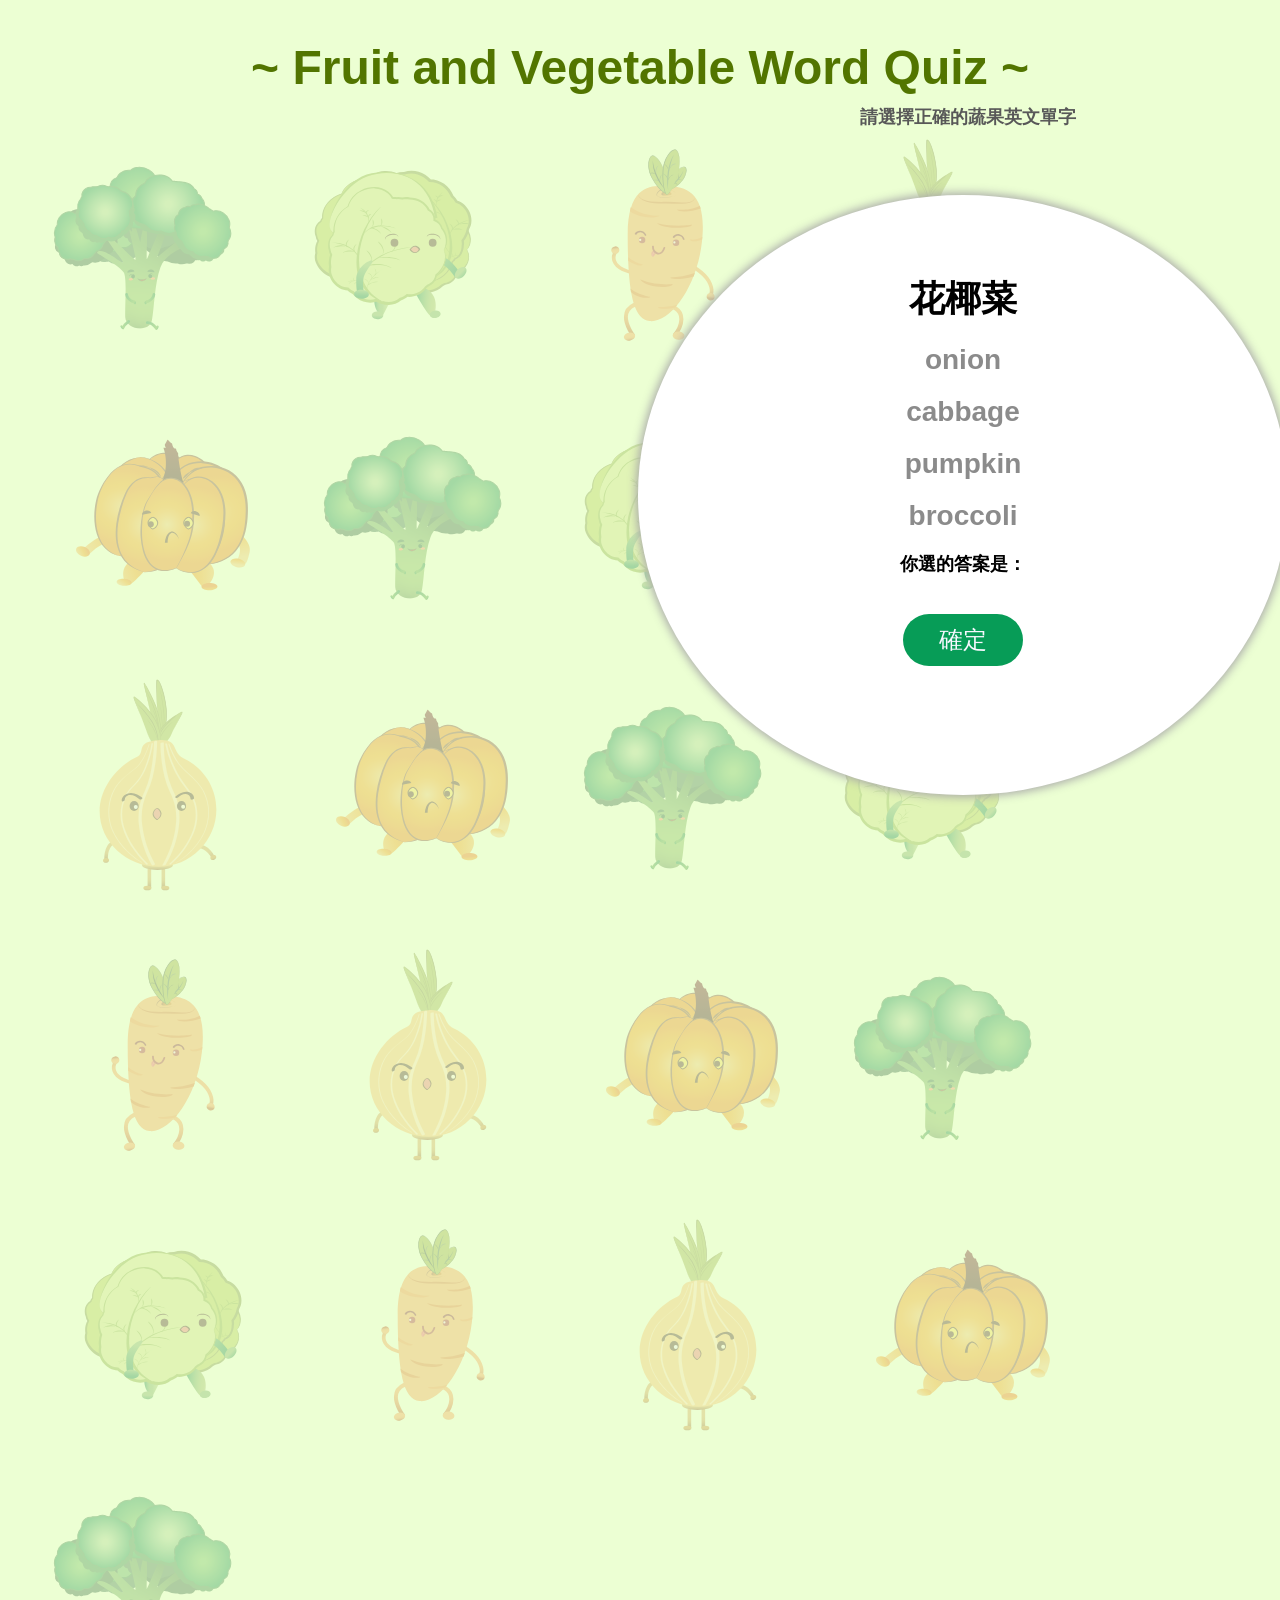
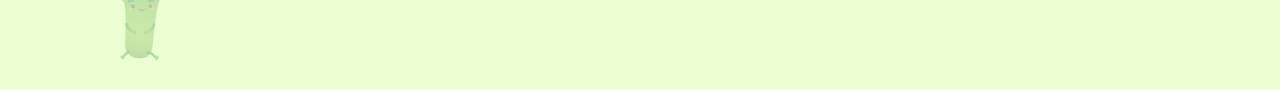
==== Fruit and Vegetable Word Quiz.html @ d754c372 "整理網站檔案到根目錄，忽略 .vscode" ====
<!DOCTYPE html>
<html lang="en">
<head>
    <meta charset="UTF-8">
    <meta http-equiv="X-UA-Compatible" content="IE=edge">
    <meta name="viewport" content="width=device-width, initial-scale=1.0">
    <title>Fruit and Vegetable Word Quiz</title>
    <link rel="stylesheet" href="./css/index.css">
</head>

<body onload="load(); test()">
    <div class="a">~ Fruit and Vegetable Word Quiz ~
        <h2>請選擇正確的蔬果英文單字</h2> 
    </div>
    <div class="svg">
        <img class="br" src="./svg/broccoli(svg).svg" alt="" width="230px">
        <img class="cabbage" src="./svg/Cabbage (svg).svg" alt="" width="270px" >
        <img class="carrot" src="./svg/Carrot (svg).svg" alt="" width="270px">
        <img class="onion" src="./svg/Onion (svg).svg" alt="" width="260px">
        <img class="pumpkin" src="./svg/Pumpkin (svg).svg" alt="" width="270px">
        <img class="br" src="./svg/broccoli(svg).svg" alt="" width="230px">
        <img class="cabbage" src="./svg/Cabbage (svg).svg" alt="" width="270px" >
        <img class="carrot" src="./svg/Carrot (svg).svg" alt="" width="270px">
        <img class="onion" src="./svg/Onion (svg).svg" alt="" width="260px">
        <img class="pumpkin" src="./svg/Pumpkin (svg).svg" alt="" width="270px">
        <img class="br" src="./svg/broccoli(svg).svg" alt="" width="230px">
        <img class="cabbage" src="./svg/Cabbage (svg).svg" alt="" width="270px" >
        <img class="carrot" src="./svg/Carrot (svg).svg" alt="" width="270px">
        <img class="onion" src="./svg/Onion (svg).svg" alt="" width="260px">
        <img class="pumpkin" src="./svg/Pumpkin (svg).svg" alt="" width="270px">
        <img class="br" src="./svg/broccoli(svg).svg" alt="" width="230px">
        <img class="cabbage" src="./svg/Cabbage (svg).svg" alt="" width="270px" >
        <img class="carrot" src="./svg/Carrot (svg).svg" alt="" width="270px"> 
        <img class="onion" src="./svg/Onion (svg).svg" alt="" width="260px">
        <img class="pumpkin" src="./svg/Pumpkin (svg).svg" alt="" width="270px">
        <img class="br" src="./svg/broccoli(svg).svg" alt="" width="230px">
    </div>

    <div class="container" id="quiz">
        <div class="header">
   <div id="question">詞彙</div> 
  
   <div  id="isAudio"> </div><div  id="isSwap" onchange="test()"></div>
   <ul>
    <li>
        <label id="answer1" onclick="chooseA(this)">答案1</label>
    <li>
        <label id="answer2" onclick="chooseA(this)">答案2</label>
    <li>
        <label id="answer3" onclick="chooseA(this)">答案3</label>
    <li>
        <label id="answer4" onclick="chooseA(this)">答案4</label>
    </ul>

<div class="aa">你選的答案是：</div><div id="choice"></div>
<div class="bb" id="msg">正確的答案是：?</div>
<br>

<input type="button" value="確定" onclick="pass()" id="submit"><br/>
</div> 
</div> 
     <script src="./js/index.js"></script>   
</body>
</html>
---- css/index.css ----
*{
    box-sizing: border-box;
}
body{
    background: rgb(236, 255, 211);
}

.a{
    text-align: center;
    font-family: Arial, Helvetica, sans-serif;
    font-size: 48px;
    margin-top: 40px;
    font-weight: bold;
    color: rgb(82, 117, 0);
    position: relative;
    z-index: 100;
}


h2{
    text-align: center;
    width: 300px;
    text-align: center;
    font-family: Arial, Helvetica, sans-serif;
    font-size: 17.5px;
    text-align: center;
    font-weight: 800;
    color: rgb(88, 88, 88);
    position: absolute;
    margin-top: 10px;
    margin-left: 810px;
 }

.container{
    background-color: #fff;
    border-radius: 15px;
    box-shadow: 0 0 10px 2px rgb(168, 168, 168);
    width: 650px;
    height: 600px;
    overflow: hidden;
    margin-left: 630px;
    margin-top: 100px;
    border-radius: 50%;
    position: absolute;
}

.header{
    padding: 80px;
}

#question{
    display: block;
    font-family: Arial, Helvetica, sans-serif;
    font-size: 36px;
    text-align: center;
    font-weight: 800;
}
ul{
    text-align: center;
    padding: 0;
    font-family: Arial, Helvetica, sans-serif;
    list-style-type:none;
    
}

ul li{
    font-size: 28px;
    font-weight: 800;
    margin: 20px 0;
    
}

ul li label{
    cursor: pointer;
}

li :hover{
    color: rgb(0, 119, 69);
}

li{
    color: rgb(139, 139, 139);
    
}

.aa{
    font-family: Arial, Helvetica, sans-serif;
    font-size: 18px;
    font-weight: 800;
    text-align: center;
}

#choice{
    margin-top: 10px;
    top: 480px;
    font-family: Arial, Helvetica, sans-serif;
    font-size: 18px;
    text-align: center;
}

.bb{
    font-family: Arial, Helvetica, sans-serif;
    font-size: 18px;
    margin-top: 5px;
    text-align: center;
}


#submit{
    background-color: rgb(7, 156, 87);
    color: ghostwhite;
    border:none;
    display: block;
    width: 120px;
    cursor: pointer;
    font-size: 24px;
    padding: 10px;
    margin: auto;
    margin-top: 10px;
    border-radius: 60px;
}

#submit:hover{
    background-color: rgb(0, 119, 69);
}

.svg{
    display: flex;
    flex-direction: row;
    flex-wrap: wrap;
    position: absolute;
    opacity: 0.3;
    padding-left: 20px;
    margin-top: 15px;
}

.br{
    display: inline;
    animation:rotate-taichi 1.8s  linear infinite alternate;
}

@keyframes rotate-taichi {
    from {transform: rotate(-8deg);}
    to {transform: rotate(8deg); }
}

.cabbage{
    display: inline;
    animation:rotate-taichi 1.8s  linear infinite alternate;
}

@keyframes rotate-taichi {
    from {transform: rotate(-8deg);}
    to {transform: rotate(8deg); }
}

.carrot{
    display: inline;
    animation:rotate-taichi 1.8s  linear infinite alternate;
}

@keyframes rotate-taichi {
    from {transform: rotate(-8deg);}
    to {transform: rotate(8deg); }
}
.onion{
    display: inline;
    animation:rotate-taichi 1.8s  linear infinite alternate;
}

@keyframes rotate-taichi {
    from {transform: rotate(-8deg);}
    to {transform: rotate(8deg); }
}
.pumpkin{
    display: inline;
    animation:rotate-taichi 1.8s  linear infinite alternate;
}

@keyframes rotate-taichi {
    from {transform: rotate(-8deg);}
    to {transform: rotate(8deg); }
}


.ss{
    margin-left: 190px;
    margin-top: 280px;
    color: rgb(0, 119, 69);
    
   }


.container button{
    background-color: rgb(7, 156, 87);
    color: ghostwhite;
    border:none;
    display: block;
    width: 150px;
    cursor: pointer;
    font-size: 24px;
    padding: 16px;
    border-radius: 60px;
    margin-left: 250px;
}
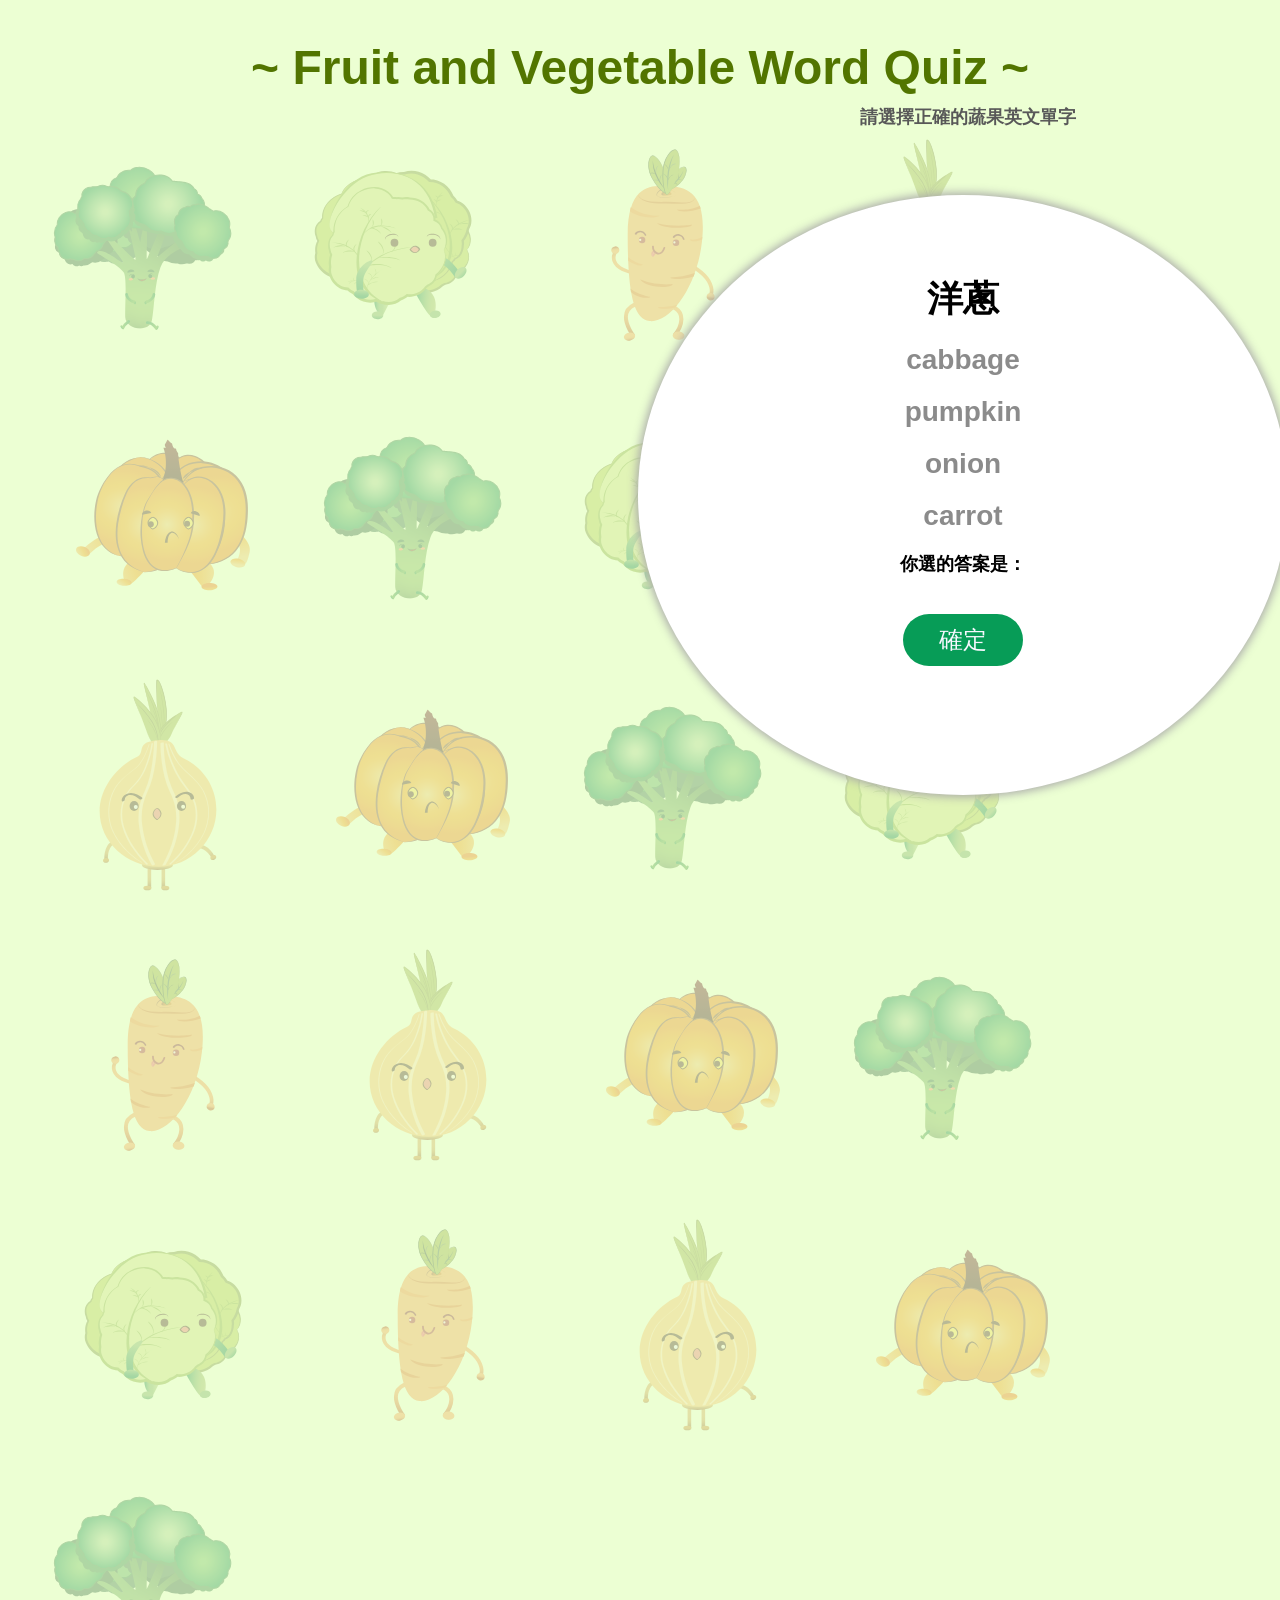
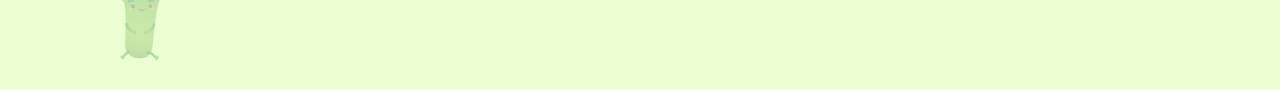
==== commit 561f0682: "修改網站內容" ====
--- a/Fruit and Vegetable Word Quiz.html
+++ b/Fruit and Vegetable Word Quiz.html
@@ -50,6 +50,7 @@
         <label id="answer3" onclick="chooseA(this)">答案3</label>
     <li>
         <label id="answer4" onclick="chooseA(this)">答案4</label>
+       
     </ul>
 
 <div class="aa">你選的答案是：</div><div id="choice"></div>
@@ -59,6 +60,9 @@
 <input type="button" value="確定" onclick="pass()" id="submit"><br/>
 </div> 
 </div> 
+        <!-- HTML -->
+<button onclick="window.location.href='index03.html'">程式</button>
+       
      <script src="./js/index.js"></script>   
 </body>
 </html>
--- a/css/index.css
+++ b/css/index.css
@@ -121,7 +121,7 @@
 }
 
 #submit:hover{
-    background-color: rgb(0, 119, 69);
+    background-color: rgb(0, 108, 52);
 }
 
 .svg{
@@ -202,4 +202,31 @@
     padding: 16px;
     border-radius: 60px;
     margin-left: 250px;
-}+}
+
+button {
+  background-color: #1ca33e;
+  color: #fff;
+  border: none;
+  display: block;
+  width: 100px;
+  cursor: pointer;
+  font-size: 18px;
+  color: ghostwhite;
+  padding: 12px;
+  border-radius: 60px;
+  position: absolute;
+  top: 800px;
+  left: 1700px; /* 調整為可見範圍 */
+}
+
+button:hover {
+  background-color: rgb(0, 108, 52);;
+  color: ghostwhite;
+}
+
+button:focus {
+  outline: none;
+  background-color:  #1ca33e; 
+}
+
